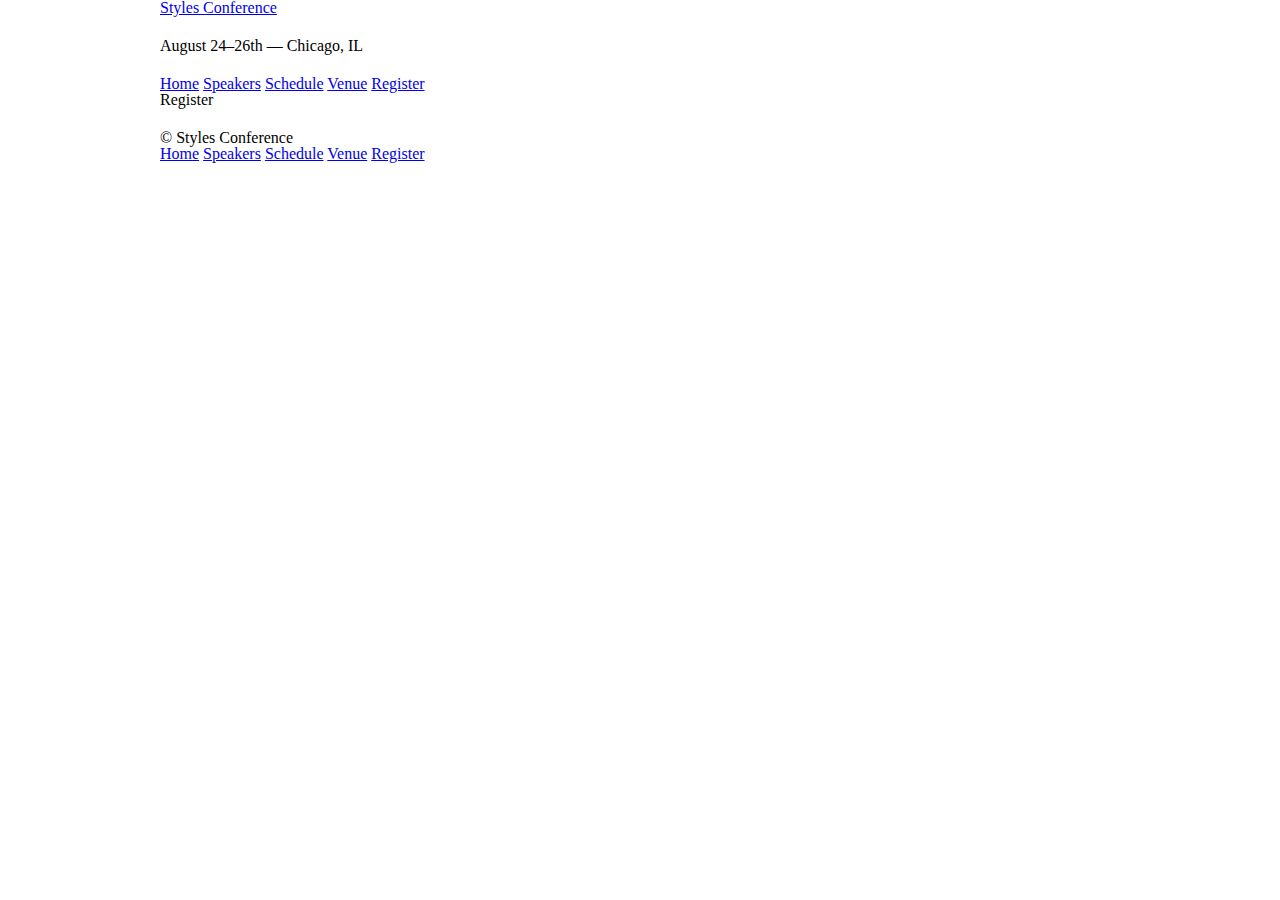
==== register.html @ 7bd155d9 "Finish Lesson 4 Opening the Box Model" ====
<!DOCTYPE html>
<html lang="en">

<head>
  <meta charset="utf-8">
  <title>Styles Conference</title>
  <link rel="stylesheet" href="assets/stylesheets/main.css">
</head>

<body>

  <!-- Header -->

  <header class="container">

    <h1>
      <a href="index.html">Styles Conference</a>
    </h1>

    <h3>August 24&ndash;26th &mdash; Chicago, IL</h3>

    <nav>
      <a href="index.html">Home</a>
      <a href="speakers.html">Speakers</a>
      <a href="schedule.html">Schedule</a>
      <a href="venue.html">Venue</a>
      <a href="register.html">Register</a>
    </nav>

  </header>

  <!-- Main content -->

  <section class="container">
    <h1>Register</h1>
  </section>

  <!-- Footer -->

  <footer class="container">

    <small>&copy; Styles Conference</small>

    <nav>
      <a href="index.html">Home</a>
      <a href="speakers.html">Speakers</a>
      <a href="schedule.html">Schedule</a>
      <a href="venue.html">Venue</a>
      <a href="register.html">Register</a>
    </nav>

  </footer>

</body>

</html>
---- assets/stylesheets/main.css ----
/* http://meyerweb.com/eric/tools/css/reset/
   v2.0 | 20110126
   License: none (public domain)
*/

html, body, div, span, applet, object, iframe,
h1, h2, h3, h4, h5, h6, p, blockquote, pre,
a, abbr, acronym, address, big, cite, code,
del, dfn, em, img, ins, kbd, q, s, samp,
small, strike, strong, sub, sup, tt, var,
b, u, i, center,
dl, dt, dd, ol, ul, li,
fieldset, form, label, legend,
table, caption, tbody, tfoot, thead, tr, th, td,
article, aside, canvas, details, embed,
figure, figcaption, footer, header, hgroup,
menu, nav, output, ruby, section, summary,
time, mark, audio, video {
  margin: 0;
  padding: 0;
  border: 0;
  font-size: 100%;
  font: inherit;
  vertical-align: baseline;
}
/* HTML5 display-role reset for older browsers */
article, aside, details, figcaption, figure,
footer, header, hgroup, menu, nav, section {
  display: block;
}
body {
  line-height: 1;
}
ol, ul {
  list-style: none;
}
blockquote, q {
  quotes: none;
}
blockquote:before, blockquote:after,
q:before, q:after {
  content: '';
  content: none;
}
table {
  border-collapse: collapse;
  border-spacing: 0;
}

/*
  ===============================================
  Grid
  ===============================================
*/

*:before,
*:after {
  -webkit-box-sizing: border-box;
     -moz-box-sizing: border-box;
          box-sizing: border-box;
}

.container {
  margin: 0 auto;
  padding-left: 30px;
  padding-right: 30px;
  width: 960px;
}

/*
  ===============================================
  Typography
  ===============================================
*/

h1, h3, h4, h5, p {
  margin-bottom: 22px;
}

/*
  ===============================================
  Buttons
  ===============================================
*/

.btn {
  border-radius: 5px;
  display: inline-block;
  margin: 0;
}

.btn-alt {
  border: 1px solid #dfe2e5;
  padding: 10px 30px;
}

/*
  ===============================================
  Home
  ===============================================
*/

.hero {
  padding: 22px 80px 66px 80px;
}
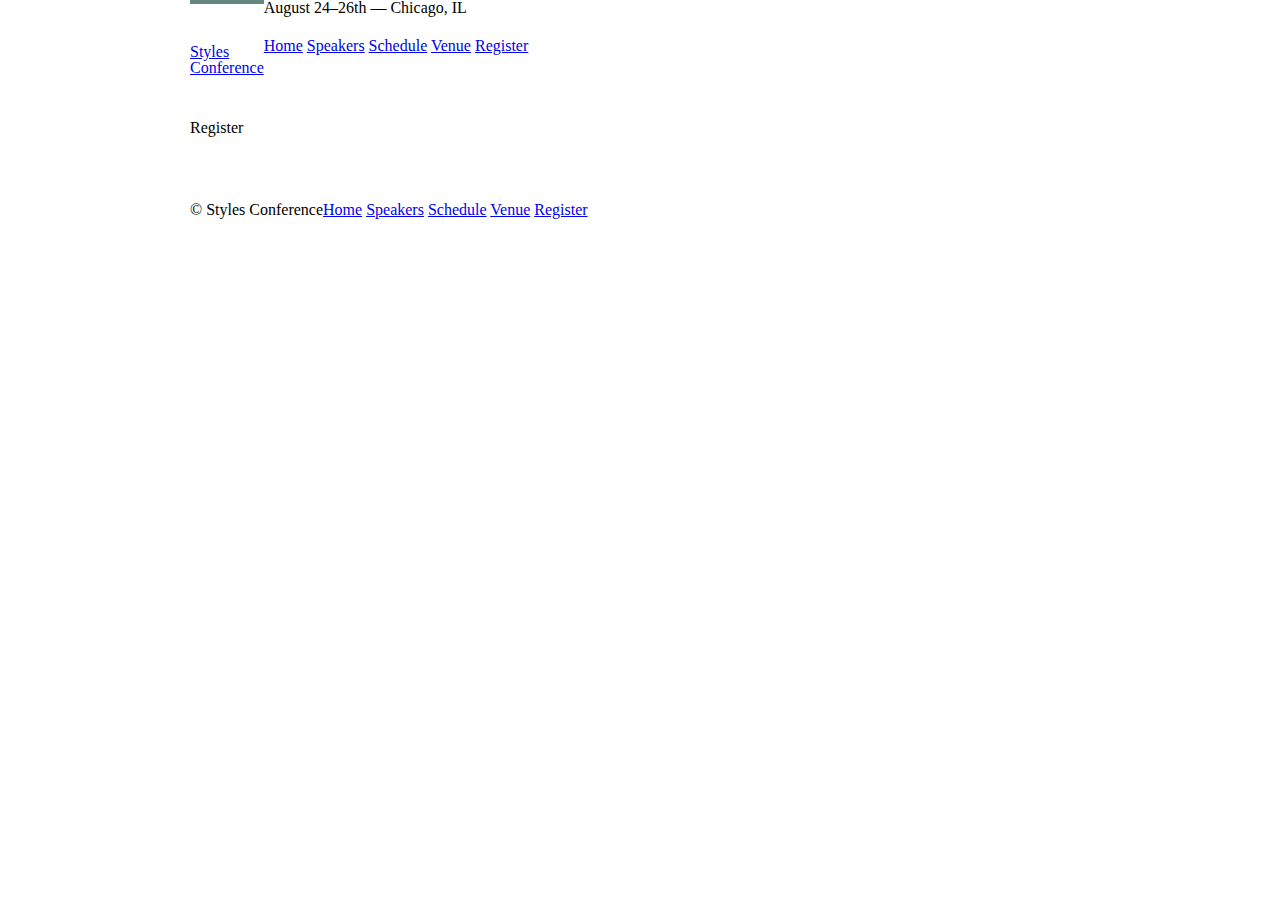
==== commit a5cb18dd: "Finish Lesson 5 Positioning Content" ====
--- a/register.html
+++ b/register.html
@@ -11,10 +11,10 @@
 
   <!-- Header -->
 
-  <header class="container">
+  <header class="container group">
 
-    <h1>
-      <a href="index.html">Styles Conference</a>
+    <h1 class="logo">
+      <a href="index.html">Styles <br> Conference</a>
     </h1>
 
     <h3>August 24&ndash;26th &mdash; Chicago, IL</h3>
@@ -37,7 +37,7 @@
 
   <!-- Footer -->
 
-  <footer class="container">
+  <footer class="primary-footer container group">
 
     <small>&copy; Styles Conference</small>
 
--- a/assets/stylesheets/main.css
+++ b/assets/stylesheets/main.css
@@ -48,11 +48,11 @@
 }
 
 /*
-  ===============================================
+  ========================================
   Grid
-  ===============================================
+  ========================================
 */
-
+*,
 *:before,
 *:after {
   -webkit-box-sizing: border-box;
@@ -60,29 +60,52 @@
           box-sizing: border-box;
 }
 
+/*.grid,*/
 .container {
   margin: 0 auto;
-  padding-left: 30px;
-  padding-right: 30px;
   width: 960px;
 }
 
+.container {
+  padding-left: 30px;
+  padding-right: 30px;
+}
+
+.col-1-3 {
+  width: 33.33%;
+}
+
+.col-2-3 {
+  width: 66.66%;
+}
+
+.col-1-3,
+.col-2-3 {
+  display: inline-block;
+  vertical-align: top;
+}
+
+.grid,
+.col-1-3,
+.col-2-3 {
+  padding-left: 15px;
+  padding-right: 15px;
+}
+
 /*
-  ===============================================
+  ========================================
   Typography
-  ===============================================
+  ========================================
 */
-
 h1, h3, h4, h5, p {
   margin-bottom: 22px;
 }
 
 /*
-  ===============================================
+  ========================================
   Buttons
-  ===============================================
+  ========================================
 */
-
 .btn {
   border-radius: 5px;
   display: inline-block;
@@ -95,11 +118,55 @@
 }
 
 /*
-  ===============================================
+  ========================================
   Home
-  ===============================================
+  ========================================
 */
-
 .hero {
   padding: 22px 80px 66px 80px;
+}
+
+/*
+  ========================================
+  Clearfix
+  ========================================
+*/
+.group:before,
+.group:after {
+  content: "";
+  display: table;
+}
+
+.group:after {
+  clear: both;
+}
+
+.group {
+  clear: both;
+  *zoom: 1;
+}
+
+/*
+  ========================================
+  Primary header
+  ========================================
+*/
+.logo {
+  border-top: 4px solid #648880;
+  padding: 40px 0 22px 0;
+  float: left;
+}
+
+/*
+  ========================================
+  Primary footer
+  ========================================
+*/
+.primary-footer small {
+  float: left;
+}
+
+.primary-footer {
+  padding-bottom: 44px;
+  padding-top: 44px;
 }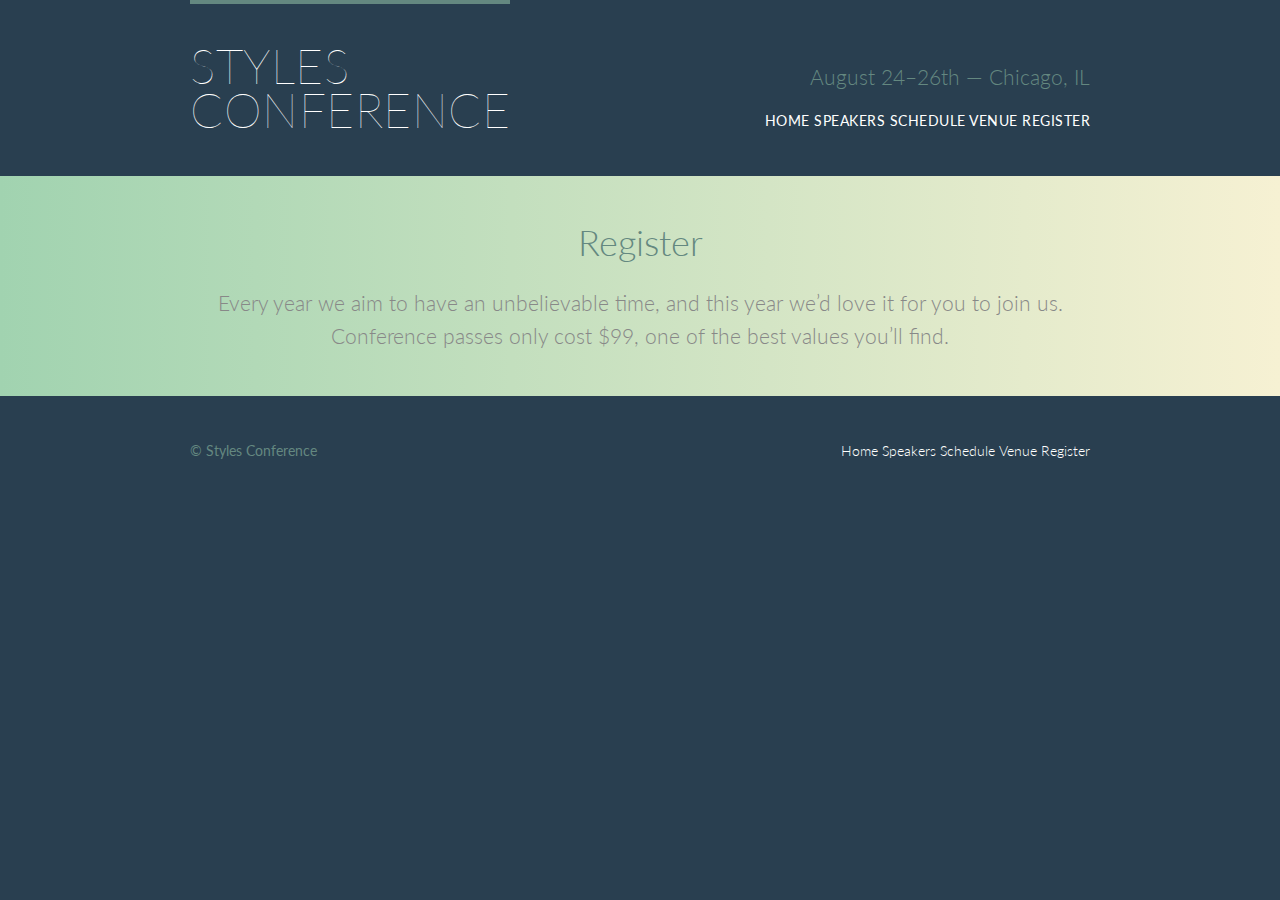
==== commit 8fcc1487: "Finish Lesson 7 Setting Backgrounds & Gradients" ====
--- a/register.html
+++ b/register.html
@@ -5,21 +5,22 @@
   <meta charset="utf-8">
   <title>Styles Conference</title>
   <link rel="stylesheet" href="assets/stylesheets/main.css">
+  <link href="https://fonts.googleapis.com/css?family=Lato:100,300,400" rel="stylesheet">
 </head>
 
 <body>
 
   <!-- Header -->
 
-  <header class="container group">
+  <header class="primary-header container group">
 
     <h1 class="logo">
       <a href="index.html">Styles <br> Conference</a>
     </h1>
 
-    <h3>August 24&ndash;26th &mdash; Chicago, IL</h3>
+    <h3 class="tagline">August 24&ndash;26th &mdash; Chicago, IL</h3>
 
-    <nav>
+    <nav class="nav primary-nav">
       <a href="index.html">Home</a>
       <a href="speakers.html">Speakers</a>
       <a href="schedule.html">Schedule</a>
@@ -31,8 +32,12 @@
 
   <!-- Main content -->
 
-  <section class="container">
-    <h1>Register</h1>
+  <section class="row-alt">
+    <div class="lead container">
+      <h1>Register</h1>
+      <p>Every year we aim to have an unbelievable time, and this year we’d love it for you to join us. Conference passes only
+        cost $99, one of the best values you’ll find.</p>
+    </div>
   </section>
 
   <!-- Footer -->
@@ -41,7 +46,7 @@
 
     <small>&copy; Styles Conference</small>
 
-    <nav>
+    <nav class="nav">
       <a href="index.html">Home</a>
       <a href="speakers.html">Speakers</a>
       <a href="schedule.html">Schedule</a>
--- a/assets/stylesheets/main.css
+++ b/assets/stylesheets/main.css
@@ -49,6 +49,17 @@
 
 /*
   ========================================
+  Custome styles
+  ========================================
+*/
+body {
+  background-color: #293f50;
+  color: #888;
+  font: 300 16px/22px "Lato","Open Sans", "Helvetica Neue", Helvetical, Arial, sans-serif;
+}
+
+/*
+  ========================================
   Grid
   ========================================
 */
@@ -60,7 +71,7 @@
           box-sizing: border-box;
 }
 
-/*.grid,*/
+.grid,
 .container {
   margin: 0 auto;
   width: 960px;
@@ -101,6 +112,88 @@
   margin-bottom: 22px;
 }
 
+h1, h2, h3, h4 {
+  color: #648880;
+} 
+
+h1 {
+  font-size: 36px;
+  line-height: 44px;
+}
+
+h2 {
+  font-size: 24px;
+  line-height: 44px;
+}
+
+h3 {
+  font-size: 21px;
+}
+
+h4 {
+  font-size: 18px;
+}
+
+h5 {
+  color: #a9b2b9;
+  font-size: 14px;
+  font-weight: 400;
+  text-transform: uppercase;
+}
+
+strong {
+  font-weight: 400;
+}
+
+cite, em {
+  font-style: italic;
+}
+
+/*
+  ========================================
+  Leads
+  ========================================
+*/
+
+.lead {
+  text-align: center;
+}
+
+.lead p {
+  font-size: 21px;
+  line-height: 33px;
+}
+
+/*
+  ========================================
+  Links
+  ========================================
+*/
+a {
+  color: #648880;
+  text-decoration: none;
+}
+
+a:hover {
+  color: #a9b2b9;
+}
+
+p a {
+  border-bottom: 1px solid #dfe2e5;
+}
+
+.primary-header a,
+.primary-footer a
+{
+  color: #fff;
+}
+
+.primary-header a:hover,
+.primary-footer a:hover
+{
+  color: #648880;
+}
+
 /*
   ========================================
   Buttons
@@ -108,22 +201,47 @@
 */
 .btn {
   border-radius: 5px;
+  color: #fff;
+  cursor: pointer;
   display: inline-block;
+  font-weight: 400;
   margin: 0;
+  text-transform: uppercase;
 }
 
 .btn-alt {
-  border: 1px solid #dfe2e5;
+  border: 1px solid #fff;
   padding: 10px 30px;
 }
 
+.btn-alt:hover {
+  background: #fff;
+  color: #648880;
+}
+
 /*
   ========================================
   Home
   ========================================
 */
 .hero {
+  color: #fff;
+  line-height: 44px;
   padding: 22px 80px 66px 80px;
+  text-align: center;
+}
+
+.hero h2 {
+  font-size: 36px;
+}
+
+.hero p {
+  font-size: 24px;
+  font-weight: 100;
+}
+
+.teaser a:hover h3 {
+  color: #a9b2b9;
 }
 
 /*
@@ -148,25 +266,78 @@
 
 /*
   ========================================
+  Rows
+  ========================================
+*/
+.row,
+.row-alt {
+  min-width: 960px;
+}
+
+.row {
+  background: #fff;
+  padding: 66px 0 44px 0;
+}
+
+.row-alt {
+  background: #cbe2c1;
+  background: -webkit-linear-gradient(to right, #a1d3b0, #f6f1d3);
+  background:    -moz-linear-gradient(to right, #a1d3b0, #f6f1d3);
+  background:         linear-gradient(to right, #a1d3b0, #f6f1d3);
+  padding: 44px 0 22px 0;
+}
+
+/*
+  ========================================
   Primary header
   ========================================
 */
 .logo {
   border-top: 4px solid #648880;
+  float: left;
+  font-size: 48px;
+  font-weight: 100;
+  letter-spacing: .5px;
+  line-height: 44px;
   padding: 40px 0 22px 0;
-  float: left;
-}
+  text-transform: uppercase;
+}
+
+.tagline {
+  margin: 66px 0 22px 0;
+  text-align: right;
+}
+
+.primary-nav {
+  font-size: 14px;
+  font-weight: 400;
+  letter-spacing: .5px;
+  text-transform: uppercase;
+}
+
+/*
+  ========================================
+  Navigation
+  ========================================
+*/
+.nav {
+  text-align: right;
+}
+
 
 /*
   ========================================
   Primary footer
   ========================================
 */
+.primary-footer {
+  color: #648880;
+  font-size: 14px;
+  padding-bottom: 44px;
+  padding-top: 44px;
+}
+
 .primary-footer small {
   float: left;
-}
-
-.primary-footer {
-  padding-bottom: 44px;
-  padding-top: 44px;
-}+  font-weight: 400;
+}
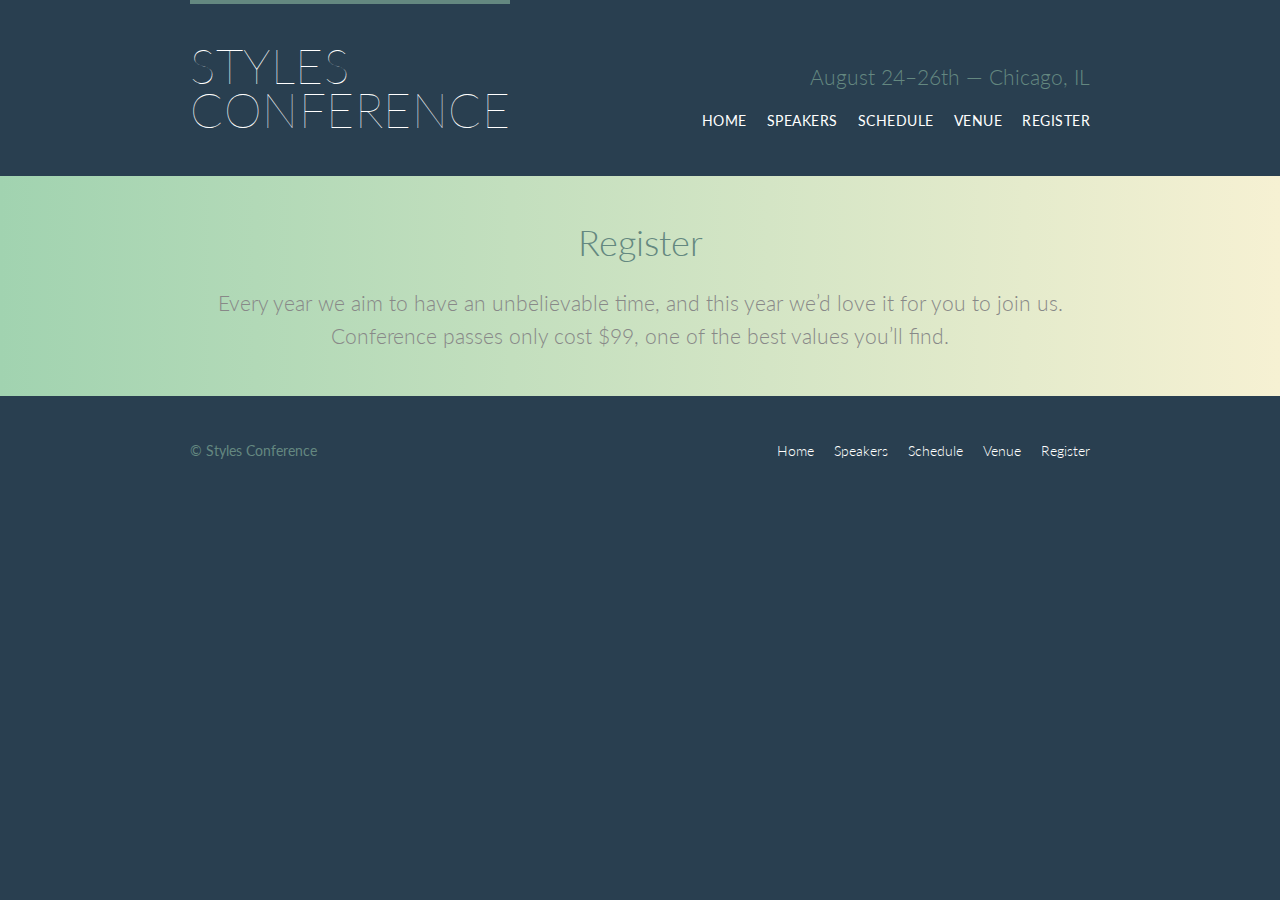
==== commit df1e40a3: "Finish Lesson 8 Creating Lists" ====
--- a/register.html
+++ b/register.html
@@ -21,11 +21,13 @@
     <h3 class="tagline">August 24&ndash;26th &mdash; Chicago, IL</h3>
 
     <nav class="nav primary-nav">
-      <a href="index.html">Home</a>
-      <a href="speakers.html">Speakers</a>
-      <a href="schedule.html">Schedule</a>
-      <a href="venue.html">Venue</a>
-      <a href="register.html">Register</a>
+      <ul>
+        <li><a href="index.html">Home</a></li><!--
+        --><li><a href="speakers.html">Speakers</a></li><!--
+        --><li><a href="schedule.html">Schedule</a></li><!--
+        --><li><a href="venue.html">Venue</a></li><!--
+        --><li><a href="register.html">Register</a></li>
+      </ul>
     </nav>
 
   </header>
@@ -47,11 +49,13 @@
     <small>&copy; Styles Conference</small>
 
     <nav class="nav">
-      <a href="index.html">Home</a>
-      <a href="speakers.html">Speakers</a>
-      <a href="schedule.html">Schedule</a>
-      <a href="venue.html">Venue</a>
-      <a href="register.html">Register</a>
+      <ul>
+        <li><a href="index.html">Home</a></li><!--
+        --><li><a href="speakers.html">Speakers</a></li><!--
+        --><li><a href="schedule.html">Schedule</a></li><!--
+        --><li><a href="venue.html">Venue</a></li><!--
+        --><li><a href="register.html">Register</a></li>
+      </ul>
     </nav>
 
   </footer>
--- a/assets/stylesheets/main.css
+++ b/assets/stylesheets/main.css
@@ -324,6 +324,15 @@
   text-align: right;
 }
 
+.nav li {
+  display: inline-block;
+  margin: 0 10px;
+  vertical-align: top;
+}
+
+.nav li:last-child {
+  margin-right: 0;
+}
 
 /*
   ========================================
@@ -341,3 +350,20 @@
   float: left;
   font-weight: 400;
 }
+
+/*
+  ========================================
+  Speakers
+  ========================================
+*/
+.speaker-info {
+  border: 1px solid #dfe2e5;
+  border-radius: 5px;
+  margin-top: 88px;
+  padding: 22px 0;
+  text-align: center;
+}
+
+.speaker {
+  margin-bottom: 44px;
+}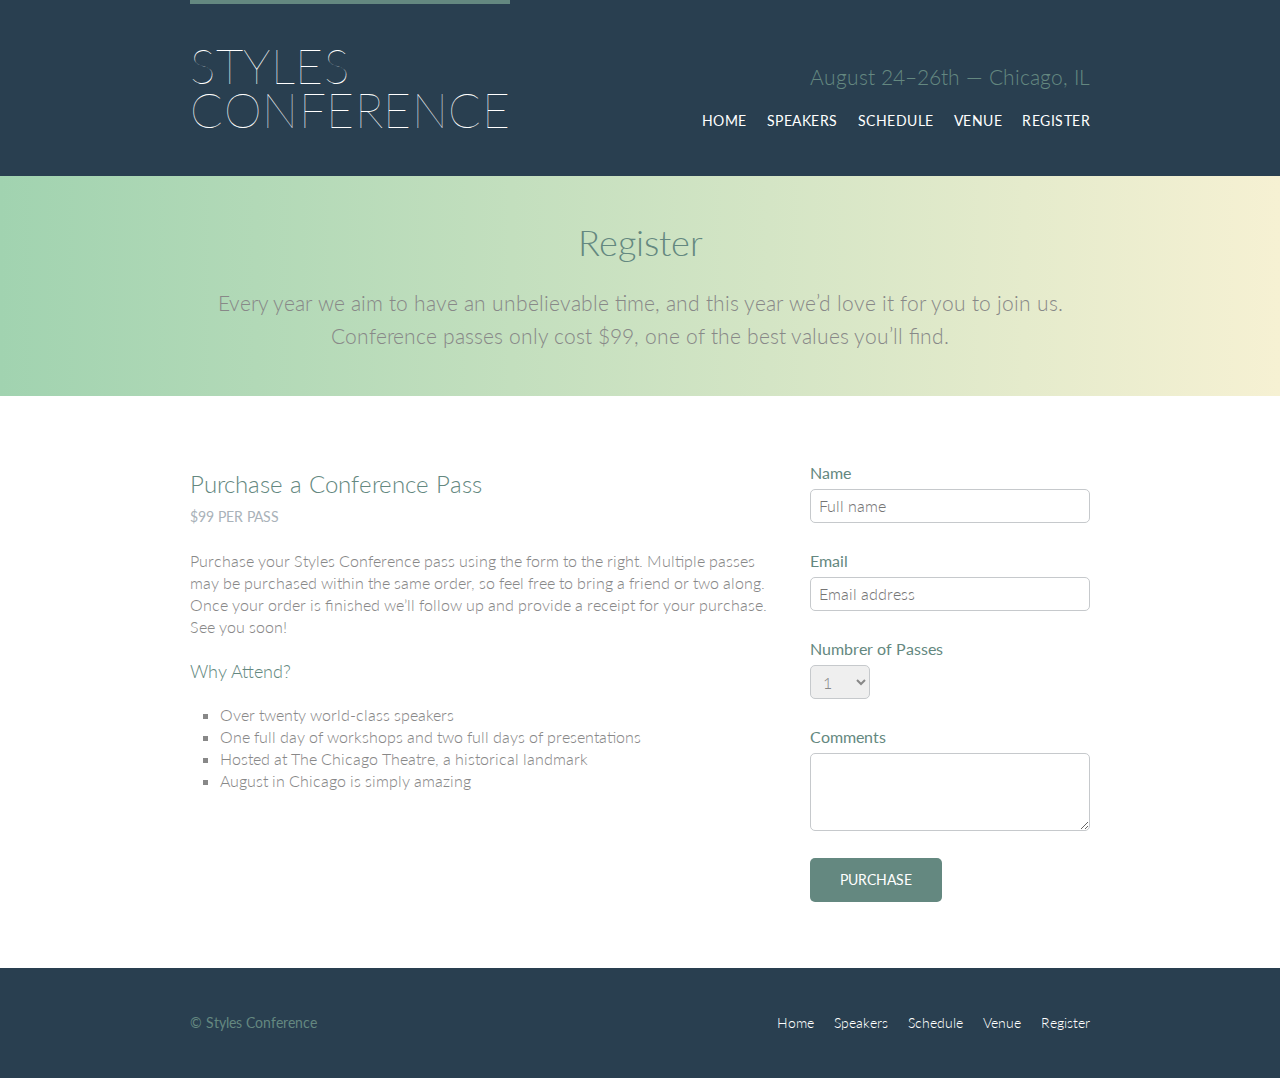
==== commit dfff6e04: "Finish Lesson 10 Building Forms" ====
--- a/register.html
+++ b/register.html
@@ -42,6 +42,62 @@
     </div>
   </section>
 
+  <section class="row">
+    <div class="grid">
+      <section class="col-2-3">
+        <h2>Purchase a Conference Pass</h2>
+        <h5>$99 per Pass</h5>
+
+        <p>Purchase your Styles Conference pass using the form to the right. Multiple passes may be purchased within the same order, so feel free to bring a friend or two along. Once your order is finished we&#8217;ll follow up and provide a receipt for your purchase. See you soon!</p>
+
+        <h4>Why Attend?</h4>
+
+        <ul class="why-attend">
+          <li>Over twenty world-class speakers</li>
+          <li>One full day of workshops and two full days of presentations</li>
+          <li>Hosted at The Chicago Theatre, a historical landmark</li>
+          <li>August in Chicago is simply amazing</li>
+        </ul>
+      </section><!--
+
+      --><form class="col-1-3" action="#" method="post">
+
+        <fieldset class="register-group">
+
+          <label>
+            Name
+            <input type="text" name="name" placeholder="Full name" required>
+          </label>
+
+          <label>
+            Email
+            <input type="email" name="email" placeholder="Email address" required>
+          </label>
+
+          <label>
+            Numbrer of Passes
+            <select name="quantity" required>
+              <option value="1" selected>1</option>
+              <option value="2">2</option>
+              <option value="3">3</option>
+              <option value="4">4</option>
+              <option value="5">5</option>
+            </select>
+          </label>
+
+          <label>
+            Comments
+            <textarea name="comments"></textarea>
+          </label>
+
+        </fieldset>
+
+        <input class="btn btn-default" type="submit" name="submit" value="Purchase">
+
+      </form>
+    </div>
+  </section>
+
   <!-- Footer -->
 
   <footer class="primary-footer container group">
--- a/assets/stylesheets/main.css
+++ b/assets/stylesheets/main.css
@@ -219,6 +219,17 @@
   color: #648880;
 }
 
+.btn-default {
+  border: 0;
+  background: #648880;
+  padding: 11px 30px;
+  font-size: 14px;
+}
+
+.btn-default:hover {
+  background: #77a198;
+}
+
 /*
   ========================================
   Home
@@ -242,6 +253,13 @@
 
 .teaser a:hover h3 {
   color: #a9b2b9;
+}
+
+.teaser img {
+  border-radius: 5px;
+  display: block;
+  margin-bottom: 22px;
+  max-width: 100%;
 }
 
 /*
@@ -360,10 +378,86 @@
   border: 1px solid #dfe2e5;
   border-radius: 5px;
   margin-top: 88px;
-  padding: 22px 0;
+  padding-bottom: 22px;
   text-align: center;
+}
+
+.speaker-info img {
+  border-radius: 50%;
+  height: 130px;
+  margin: -66px 0 22px 0;
+  vertical-align: top;
 }
 
 .speaker {
   margin-bottom: 44px;
-}+}
+
+/*
+  ========================================
+  Venue
+  ========================================
+*/
+.venue-theatre {
+  margin-bottom: 66px;
+}
+
+.venue-hotel {
+  margin-bottom: 22px;
+}
+
+.venue-map {
+  height: 264px;
+}
+
+/*
+  ========================================
+  Register
+  ========================================
+*/
+.why-attend {
+  list-style: square;
+  margin: 0 0 22px 30px;
+}
+
+form {
+  margin-bottom: 22px;
+}
+
+input,
+select,
+textarea {
+  font: 300 16px/22px "Lato", "Open Sans", "Helvetica Neue", Helvetica, Arial, sans-serif;
+}
+
+.register-group label {
+  color: #648880;
+  cursor: pointer;
+  font-weight: 400;
+}
+
+.register-group input,
+.register-group select,
+.register-group textarea {
+  border: 1px solid #c6c9cc;
+  border-radius: 5px;
+  color: #888;
+  display: block;
+  margin: 5px 0 27px 0;
+  padding: 5px 8px;
+}
+
+.register-group input,
+.register-group textarea {
+  width: 100%;
+}
+
+.register-group select {
+  height: 34px;
+  width: 60px;
+}
+
+.register-group textarea {
+  height: 78px;
+}
+
